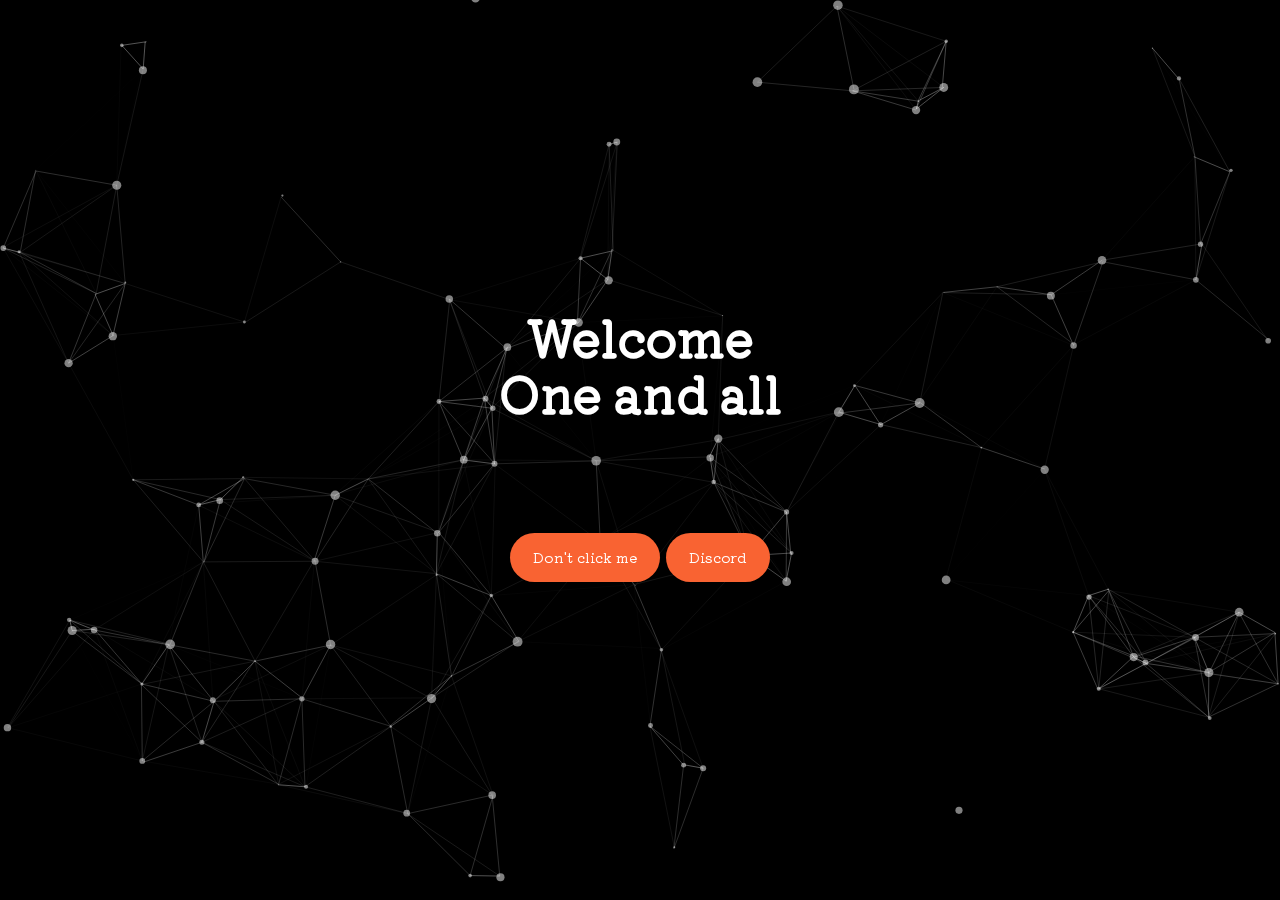
==== index.html @ 0b98d975 "Update index.html" ====
<!DOCTYPE html>
<html lang="en">

<head>
  <link rel="icon" href="image.png" />
  <meta charset="utf-8" />
  <title>
    S U C C
  </title>
  <meta property="og:type" content="website">
  <meta property="og:title" content="shwifty " />
  <meta property="og:description" content="A shitty site made by Lego Person#8103" />
  <meta property="og:url" content="shwifty.tk" />
  <meta content="#FF00F7" data-react-helmet="true" name="theme-color">
  <meta property="og:image" content="/image.png" />
     <link href="css/bootstrapp.min.css" rel="stylesheet" />
  <link href="css/now-ui-dashboard.css" rel="stylesheet" />
  <link href="https://fonts.googleapis.com/css2?family=Kiwi+Maru&display=swap" rel="stylesheet">
  <link rel="stylesheet" type="text/css" href="css/style.css">
  <meta name="viewport" content"width=device-width, initial-scale=1.0"
if you can read this your amongus imposter 
</head>
<body class="offline-doc">
 <div1 id="particles-js" >
  <!-- End Navbar -->
  <div class="page-header clear-filter" filter-color="">
    <div class="container text-center">
      <div class="col-md-8 ml-auto mr-auto">
        <div class="brand">
          <h1 class="title" style="height:200px;" >Welcome One and all</h1>
          <a href="img" class="btn btn-primary btn-round btn-lg">Don't click me</a>
		  <a class="btn btn-primary btn-round btn-lg" href="https://discord.gg/47WJfM8e5R" target="_blank">Discord</a>
        </div>
      </div>
    </div>
  </div>
 </div1>
    <script type="text/javascript" src="js/particles.js"></script>
    <script type="text/javascript" src="js/app.js"></script>
  <footer class="footer">
    <div class=" container-fluid ">
    </div>
  </footer>
  <!-- Control Center for Now Ui Dashboard: parallax effects, scripts for the example pages etc -->
</html>
---- css/style.css ----
body{ 
                 padding: 0;
	margin: 0;
	background: #000000;
}

#particles-js{
  width: 100%;
  height: 100vh;
  background: #000000;
  display: flex;
  justify-content: center;
 align-items: center;
}

.particles-js-canvas-el{
 position: absolute;
}

.offline-doc .page-header {
  display: flex;
  align-items: center;
}

.title {
  font-weight: 700;
}

.title.title-up {
  text-transform: uppercase;
}

.title.title-up a {
  color: #2c2c2c;
  text-decoration: none;
}

h4+.category,
h4.title+.category,
.h4+.category,
.h4.title+.category {
  margin-top: -10px;
}

 .page-header .title {
  margin-bottom: 15px;
}

.page-header .title+h4 {
  margin-top: 10px;
}
.panel-header .header .title {
  color: #FFFFFF;
}

.title+.category {
  margin-top: -10px;
}

.topnav {
  overflow: hidden;
  background-color: rgb(0,0,0);
}

.topnav a {
  float: left;
  color: #000000;
  text-align: center;
  padding: 14px 16px;
  text-decoration: none;
}

.topnav a:hover {
  background-color: #000000;
  color: white;
}

.topnav a.active {
  background-color: #000000;
  color: white;
}

.topnav .icon {
  display: none;
}
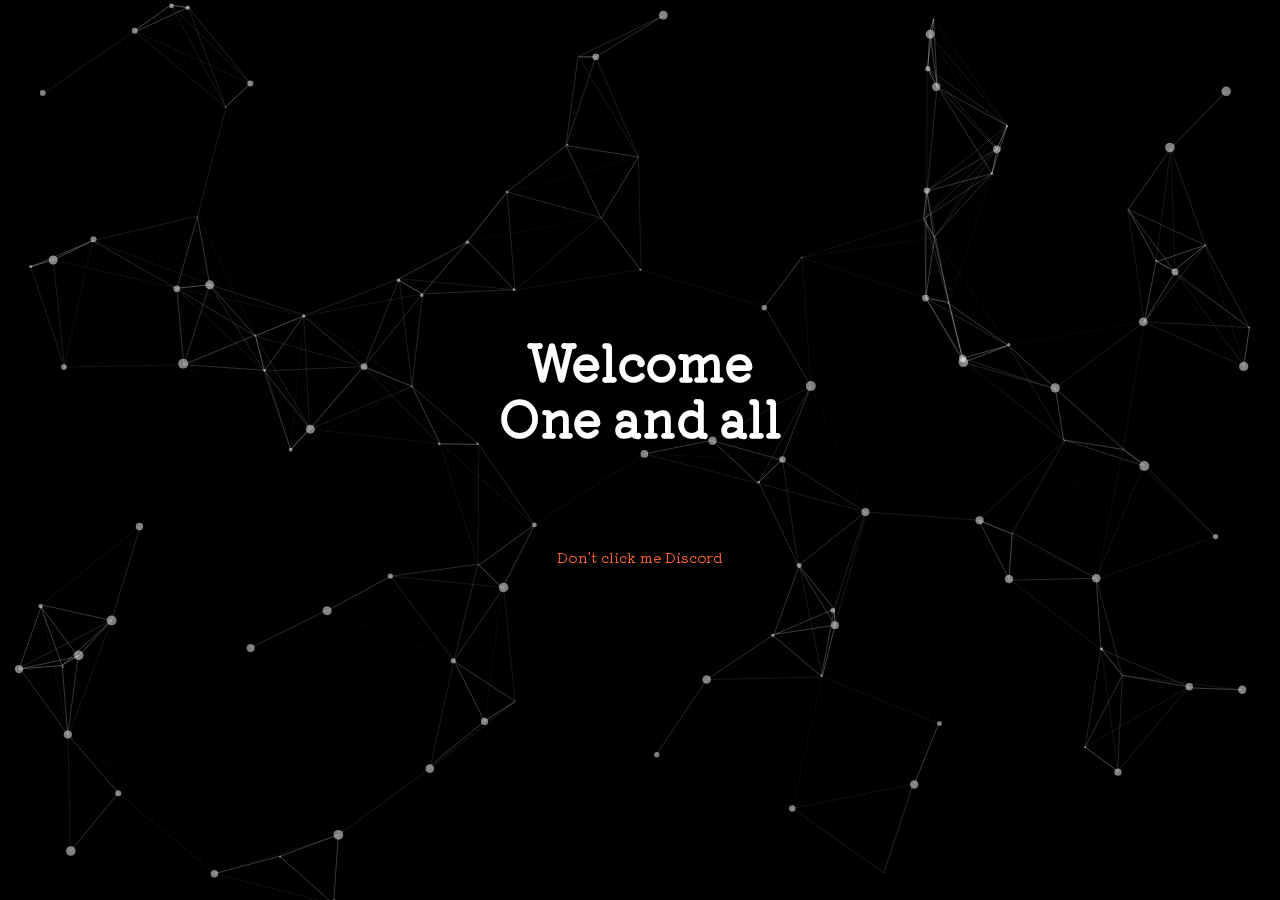
==== commit 109b51bd: "Update index.html" ====
--- a/index.html
+++ b/index.html
@@ -29,8 +29,8 @@
       <div class="col-md-8 ml-auto mr-auto">
         <div class="brand">
           <h1 class="title" style="height:200px;" >Welcome One and all</h1>
-          <a href="img" class="btn btn-primary btn-round btn-lg">Don't click me</a>
-		  <a class="btn btn-primary btn-round btn-lg" href="https://discord.gg/47WJfM8e5R" target="_blank">Discord</a>
+          <a href="img" class="nav_item">Don't click me</a>
+		  <a class="nav_item" href="https://discord.gg/47WJfM8e5R" target="_blank">Discord</a>
         </div>
       </div>
     </div>
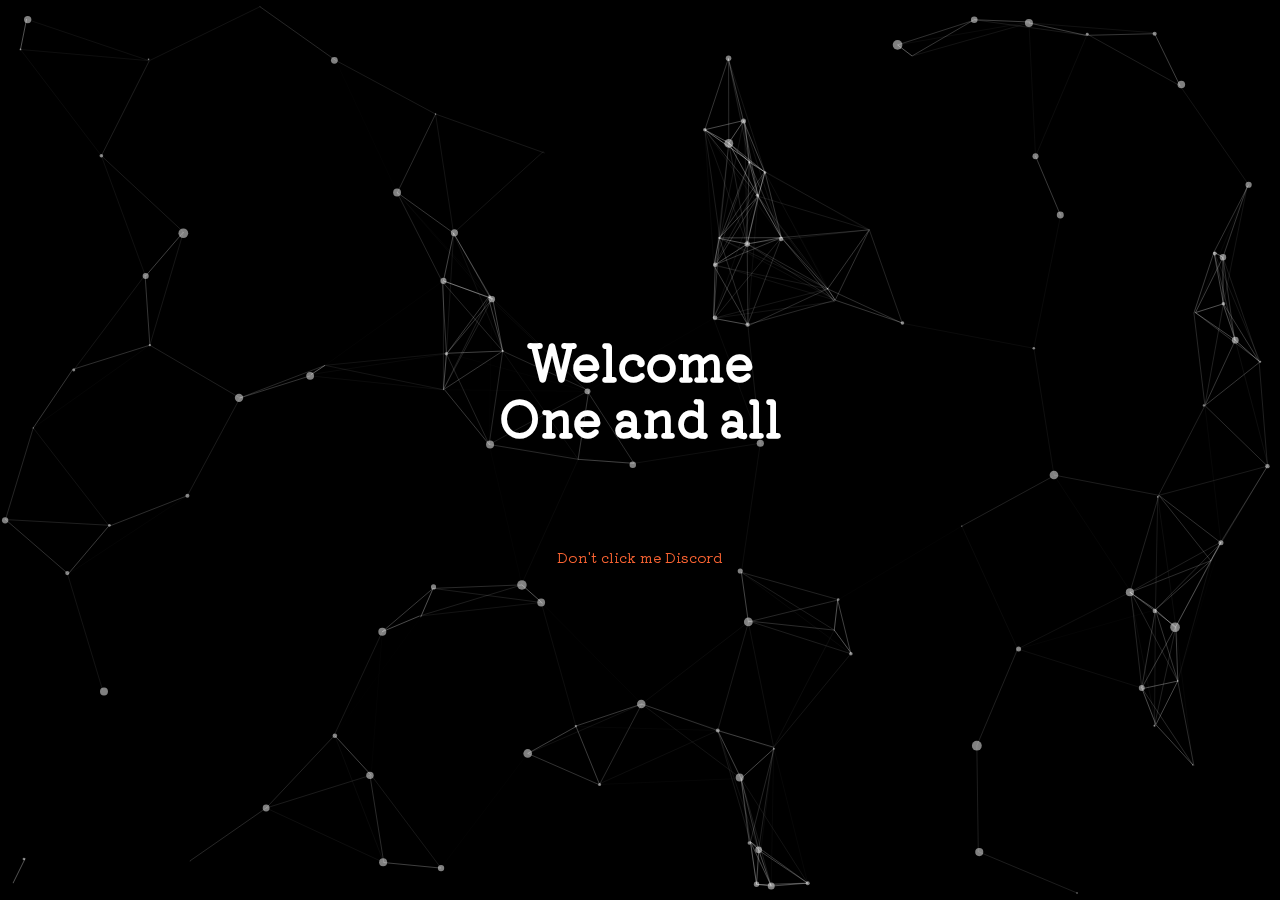
==== commit ce0003c4: "Update index.html" ====
--- a/index.html
+++ b/index.html
@@ -29,7 +29,7 @@
       <div class="col-md-8 ml-auto mr-auto">
         <div class="brand">
           <h1 class="title" style="height:200px;" >Welcome One and all</h1>
-          <a href="img" class="nav_item">Don't click me</a>
+          <a href="img" class="nav_item">Don't click me    </a>
 		  <a class="nav_item" href="https://discord.gg/47WJfM8e5R" target="_blank">Discord</a>
         </div>
       </div>
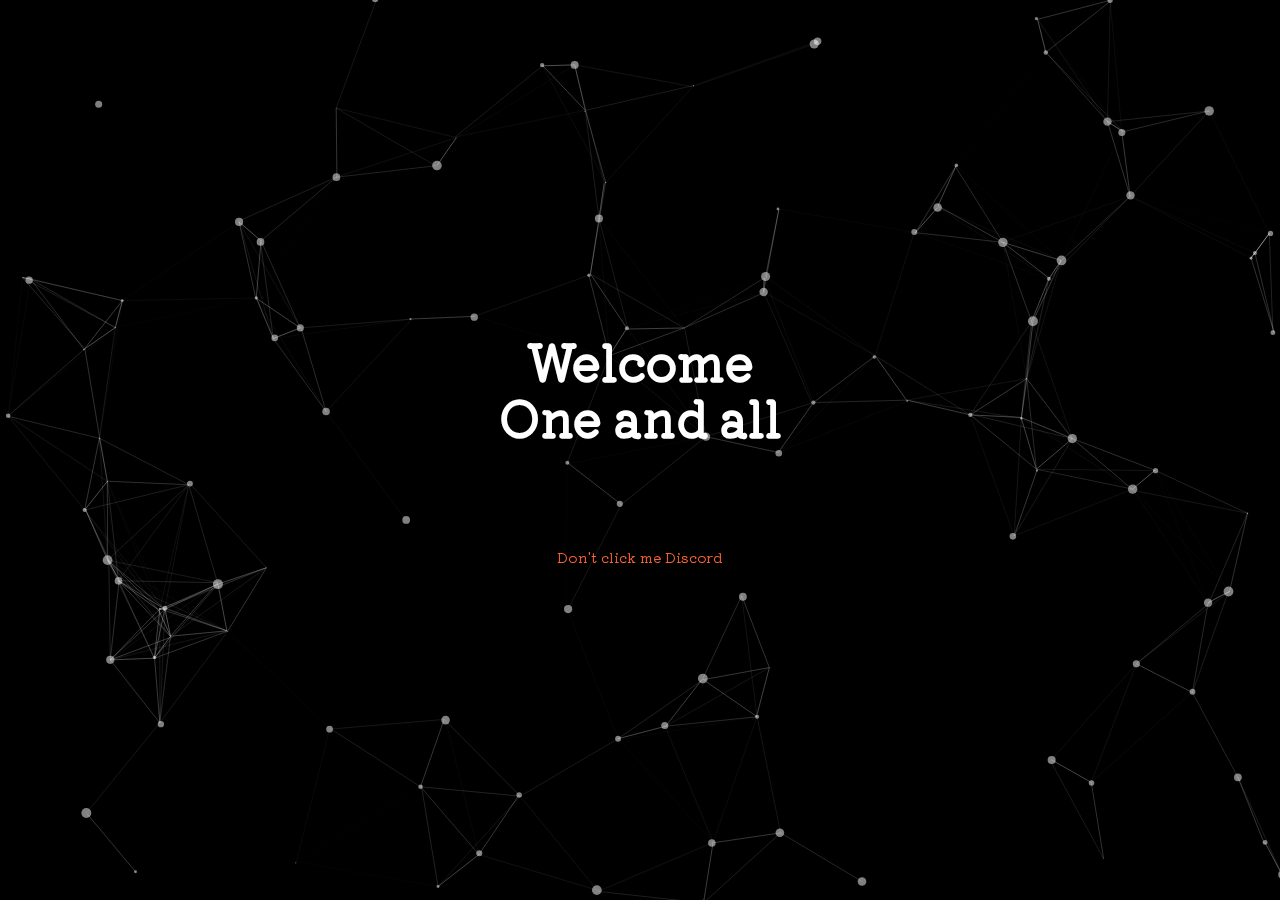
==== commit 665dc36d: "Update index.html" ====
--- a/index.html
+++ b/index.html
@@ -29,7 +29,9 @@
       <div class="col-md-8 ml-auto mr-auto">
         <div class="brand">
           <h1 class="title" style="height:200px;" >Welcome One and all</h1>
-          <a href="img" class="nav_item">Don't click me    </a>
+          <a href="img" class="nav_item">Don't click me</a>
+		
+		
 		  <a class="nav_item" href="https://discord.gg/47WJfM8e5R" target="_blank">Discord</a>
         </div>
       </div>
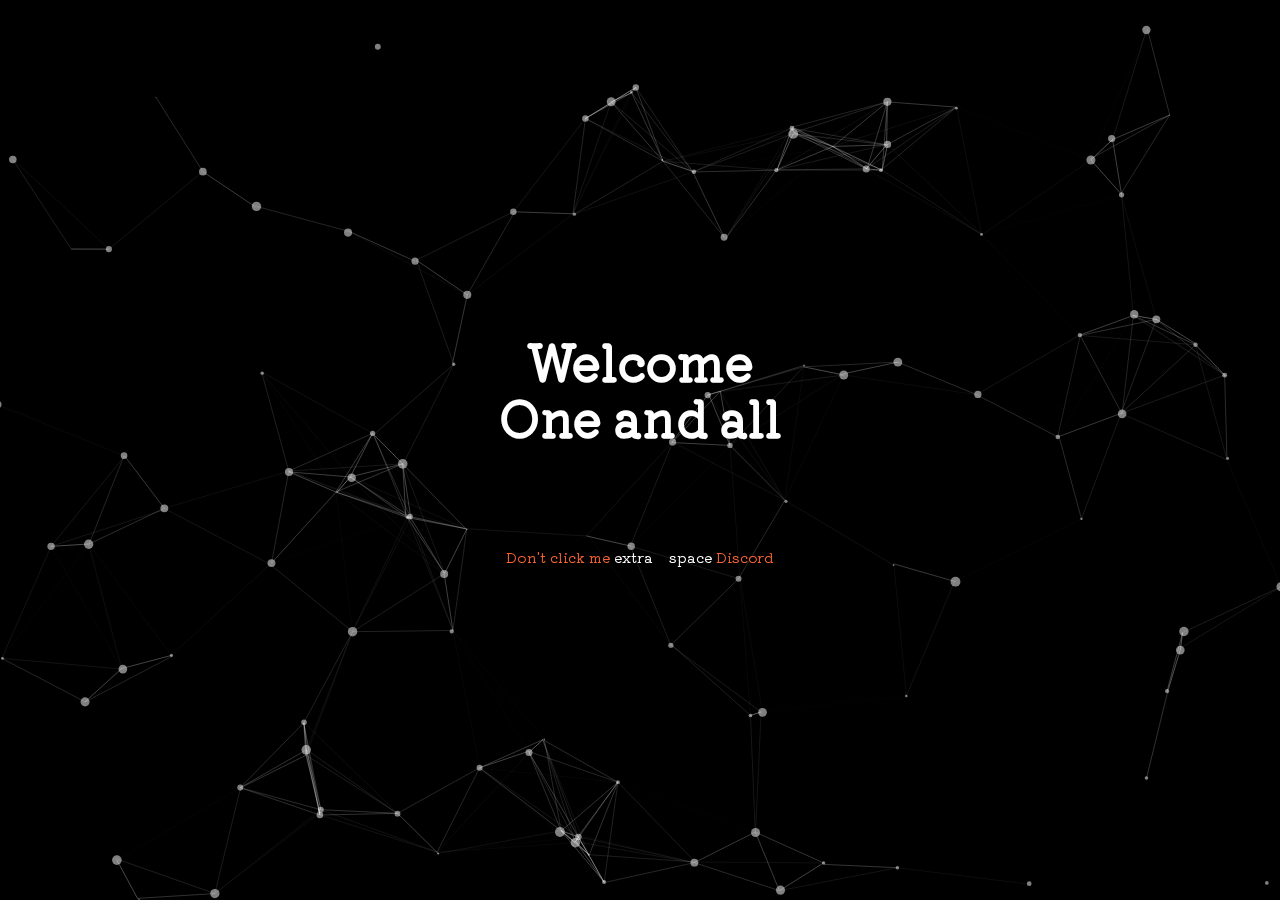
==== commit 00be2006: "Update index.html" ====
--- a/index.html
+++ b/index.html
@@ -30,9 +30,8 @@
         <div class="brand">
           <h1 class="title" style="height:200px;" >Welcome One and all</h1>
           <a href="img" class="nav_item">Don't click me</a>
-		
-		
-		  <a class="nav_item" href="https://discord.gg/47WJfM8e5R" target="_blank">Discord</a>
+          extra &nbsp;&nbsp; space
+	  <a class="nav_item" href="https://discord.gg/47WJfM8e5R" target="_blank">Discord</a>
         </div>
       </div>
     </div>
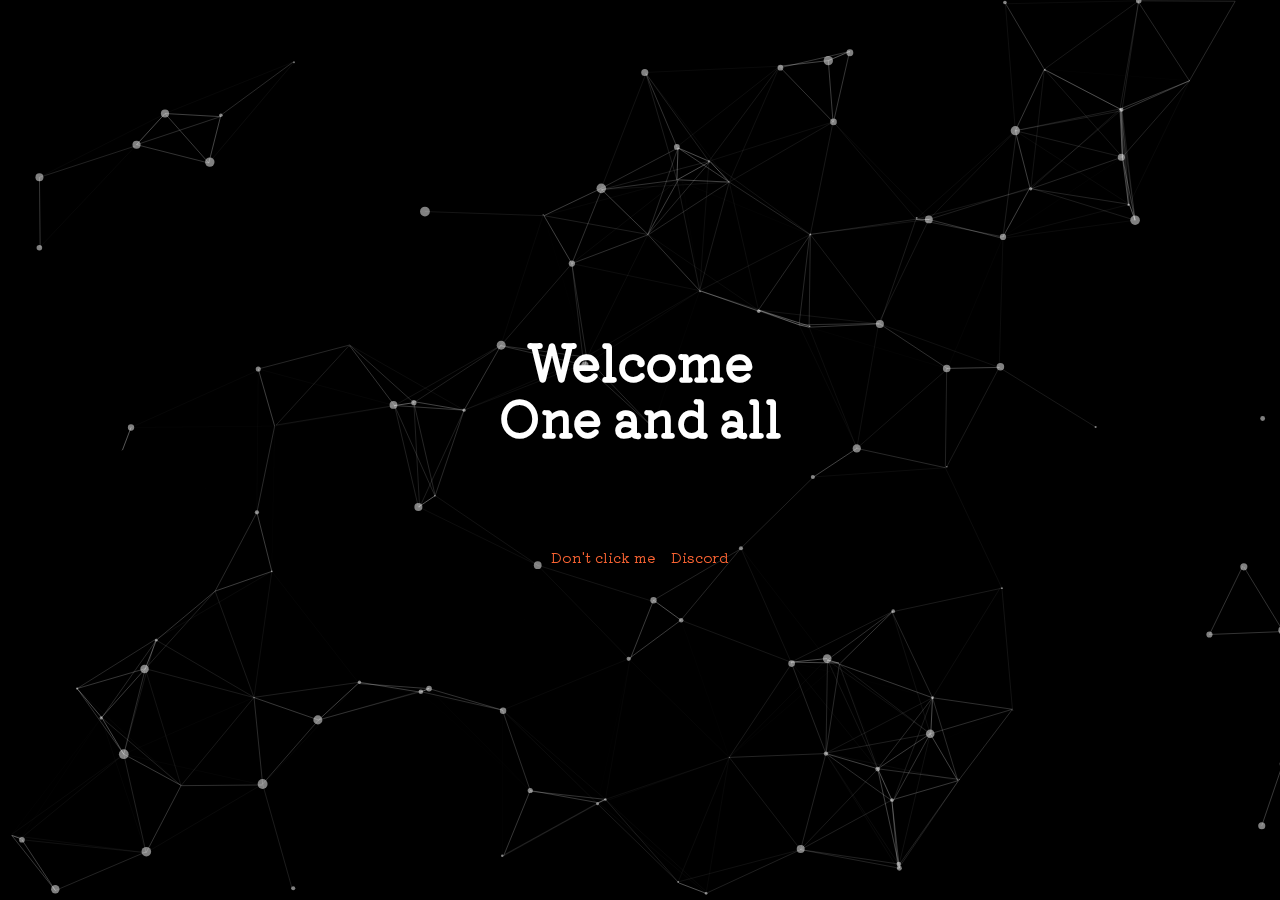
==== commit 041a813b: "Update index.html" ====
--- a/index.html
+++ b/index.html
@@ -23,14 +23,13 @@
 </head>
 <body class="offline-doc">
  <div1 id="particles-js" >
-  <!-- End Navbar -->
   <div class="page-header clear-filter" filter-color="">
     <div class="container text-center">
       <div class="col-md-8 ml-auto mr-auto">
         <div class="brand">
           <h1 class="title" style="height:200px;" >Welcome One and all</h1>
           <a href="img" class="nav_item">Don't click me</a>
-          extra &nbsp;&nbsp; space
+          &nbsp;&nbsp;
 	  <a class="nav_item" href="https://discord.gg/47WJfM8e5R" target="_blank">Discord</a>
         </div>
       </div>
@@ -43,5 +42,4 @@
     <div class=" container-fluid ">
     </div>
   </footer>
-  <!-- Control Center for Now Ui Dashboard: parallax effects, scripts for the example pages etc -->
 </html>
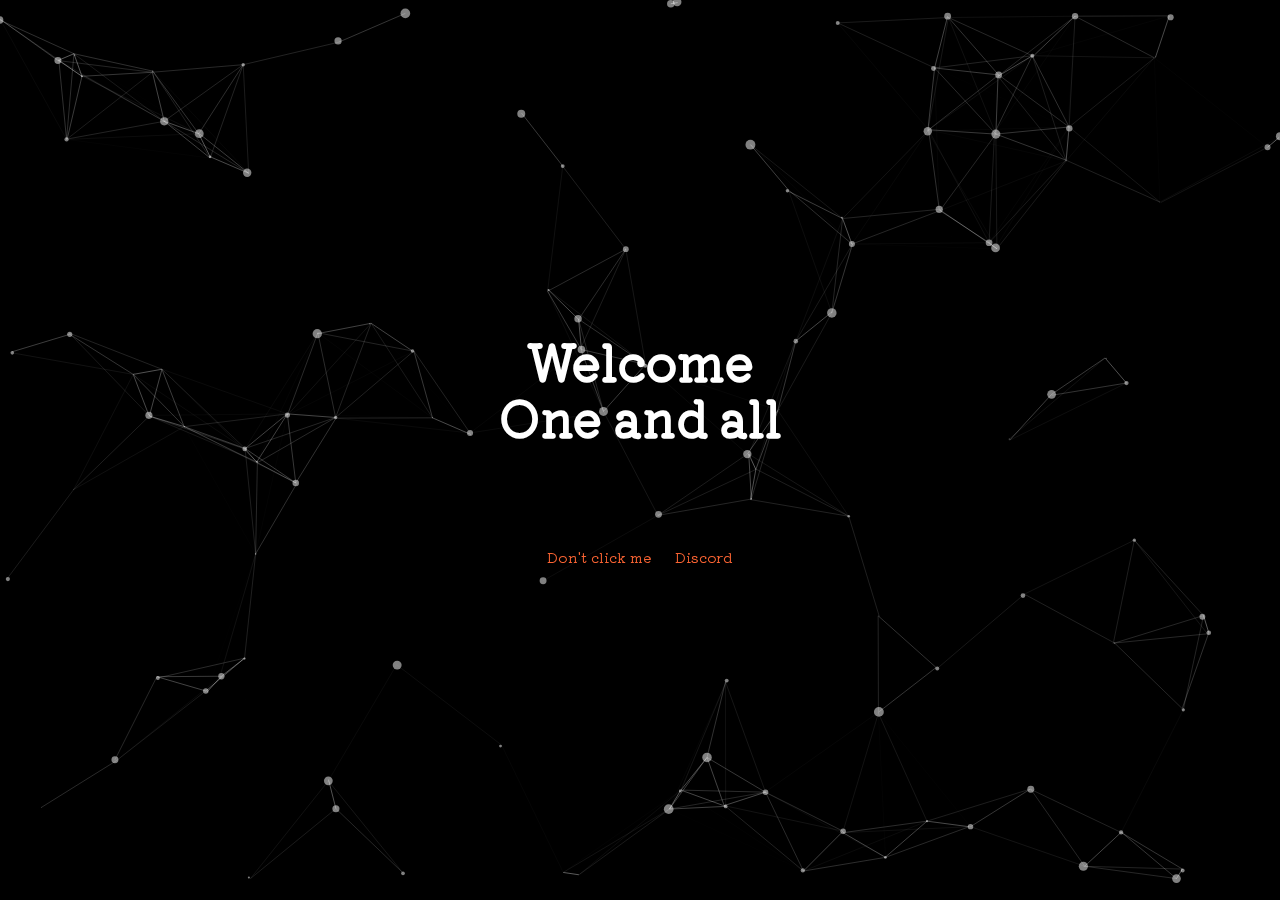
==== commit e6ce06d1: "Update index.html" ====
--- a/index.html
+++ b/index.html
@@ -29,7 +29,7 @@
         <div class="brand">
           <h1 class="title" style="height:200px;" >Welcome One and all</h1>
           <a href="img" class="nav_item">Don't click me</a>
-          &nbsp;&nbsp;
+          &nbsp;&nbsp;&nbsp;&nbsp;
 	  <a class="nav_item" href="https://discord.gg/47WJfM8e5R" target="_blank">Discord</a>
         </div>
       </div>
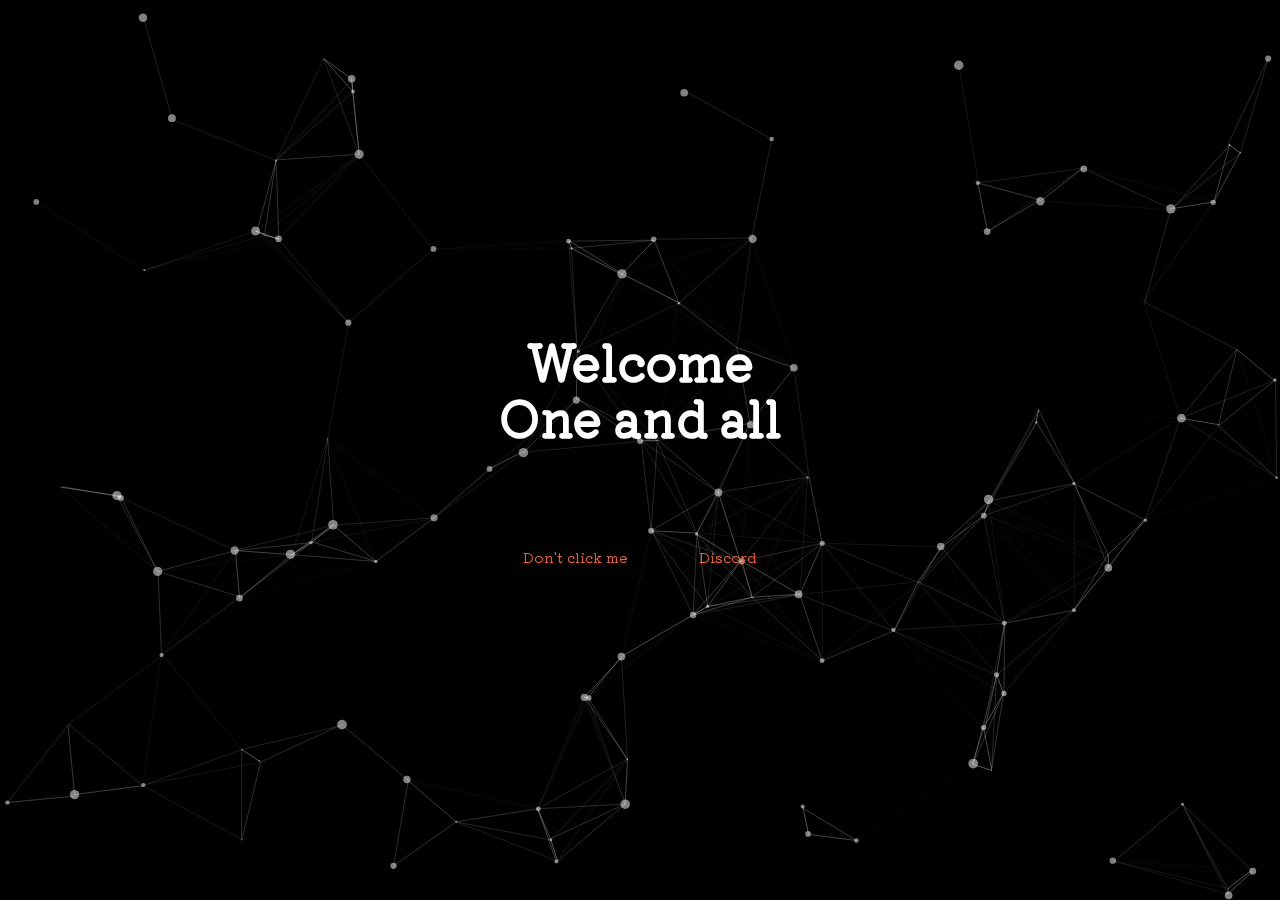
==== commit ee7050aa: "Update index.html" ====
--- a/index.html
+++ b/index.html
@@ -29,7 +29,7 @@
         <div class="brand">
           <h1 class="title" style="height:200px;" >Welcome One and all</h1>
           <a href="img" class="nav_item">Don't click me</a>
-          &nbsp;&nbsp;&nbsp;&nbsp;
+          &nbsp;&nbsp;&nbsp;&nbsp;&nbsp;&nbsp;&nbsp;&nbsp;&nbsp;&nbsp;&nbsp;&nbsp;&nbsp;&nbsp;&nbsp;&nbsp;
 	  <a class="nav_item" href="https://discord.gg/47WJfM8e5R" target="_blank">Discord</a>
         </div>
       </div>
